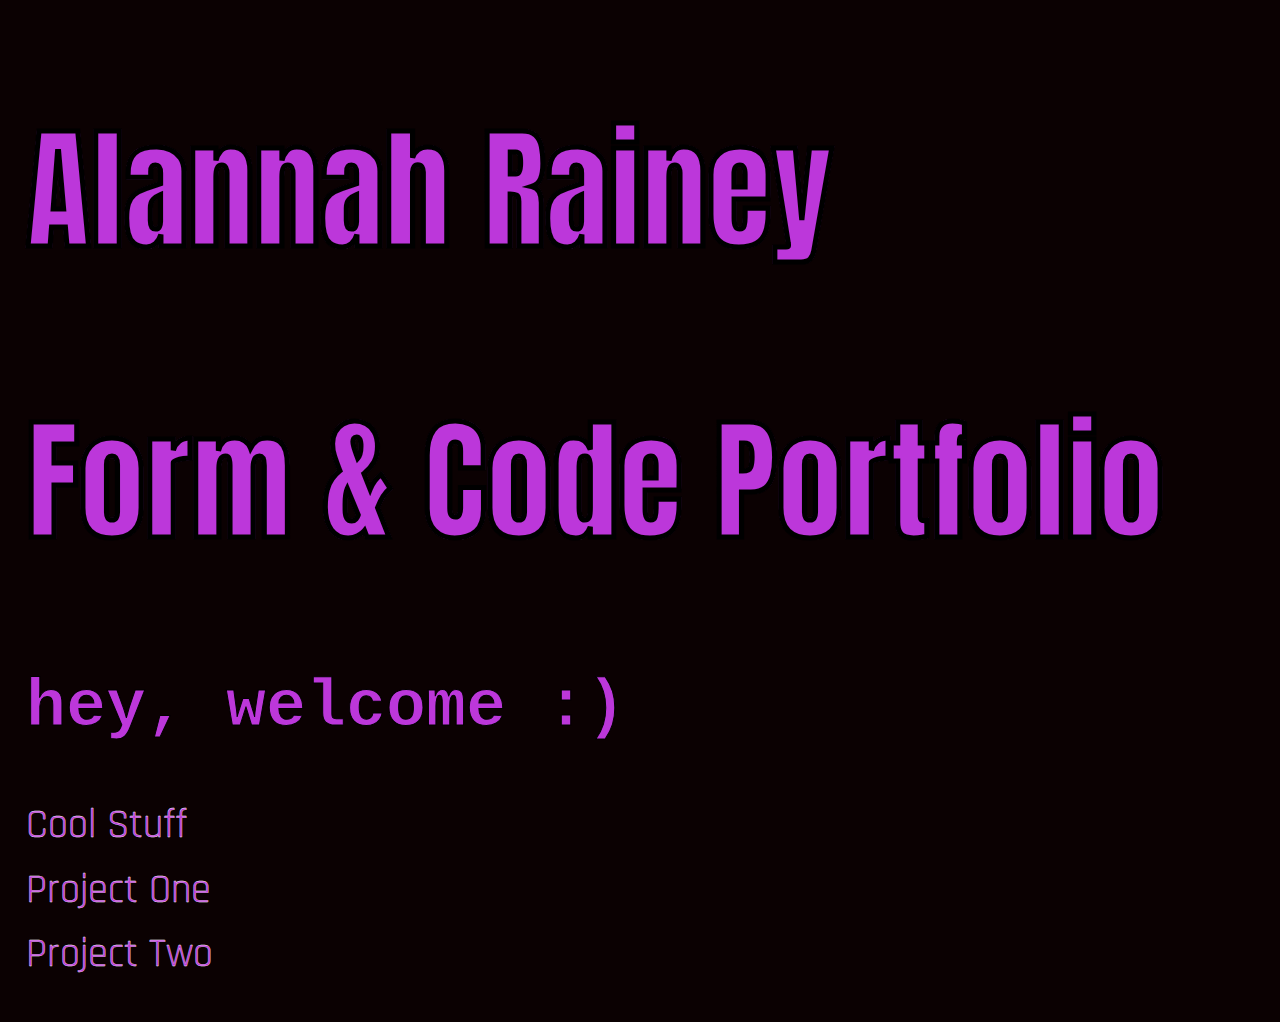
==== index.html @ 46a00bb4 "Add files via upload" ====
<!DOCTYPE html>
<html>
<head>
	<meta charset="utf-8">
	<meta name="viewport" content="width=device-width, initial-scale=1">
	<title>Alannah Rainey | Form & Code Portfolio</title>

<link rel="stylesheet" href="styleindex.css" />

    <script src="/script.js" defer></script>

	<link rel="preconnect" href="https://fonts.googleapis.com">
<link rel="preconnect" href="https://fonts.gstatic.com" crossorigin>
<link href="https://fonts.googleapis.com/css2?family=Anton&display=swap" rel="stylesheet">

<link rel="preconnect" href="https://fonts.googleapis.com">
<link rel="preconnect" href="https://fonts.gstatic.com" crossorigin>
<link href="https://fonts.googleapis.com/css2?family=Rajdhani&display=swap" rel="stylesheet">

</head>

<style>
	body {
		background-image: url('https://i.fbcd.co/products/resized/resized-750-500/d362b7d37acc8c1d290da35c507d6979800909438c8a9594bd1c022f12152826.jpg');
	}
</style>

<body>

	<h1>Alannah Rainey</h1>
	<h1>Form & Code Portfolio</h1>
	<h2>hey, welcome :)</h2>


	<ul>
		<li><a href="coolstuff.html">Cool Stuff</a></li>
		<li><a href="p1.html">Project One</a></li>
		<li><a href="p2.html">Project Two</a></li>


	</ul>

</body>
</html>
---- styleindex.css ----
/* CSS files add styling rules to your content */

body {
  font-family: monospace;
  margin: 2em;
  width: 100%;
  height: 100%;
background: rgb(11, 1, 2);
}

a{
  -webkit-text-stroke: 0.3px white;
  font-size: 40px;
  color: rgb(188, 55, 218);
   text-decoration: none;
}

a:hover {
  color: hotpink;
}



p{

   font-family: 'Rajdhani', sans-serif;
   color: black;
}

h1 {
 
   color: rgb(188, 55, 218);
  font-size: 100pt;
   font-family: 'Anton', sans-serif;
   -webkit-text-stroke: 1px black;
}
.special-h2{
  margin-top:0;
}
h2 {
  color: rgb(188, 55, 218);
  font-size: 50pt;
  -webkit-text-stroke: 1px black;
/*   margin-top:0; */
}

button {
  font-family: 'Rajdhani', sans-serif;
  background-color: black;
  border: none;
  color: white;
  padding: 10px 10px;
  width: 100%;
  /*   text-align: center; */
  text-decoration: none;
  display: inline-block;
  font-size: 16px;
  margin: 30px 2px;
  cursor: pointer;
}

p {
  font-size: 80pt;
  line-height: 18pt;
}

.left {
  width: 15%;
  padding: 1% 1% 1% 0;
  float: left;
  display: inline-block;
  /*   background-color: red; */
}

.center {
  width: 15%;
  padding: 1%;
  float: left;
  display: inline-block;
}

.right {
  width: 60%;
  padding: 1%;
  float: left;
  display: inline-block;
}

.nav {
  padding: 2%;
  width: 26%;
  height: 100%;
  display: inline-block;
  float: left;
  /*     background-color:red; */
}

.content {
  padding: 2%;
  width: 50%;
  display: inline-block;
  float: left;
  /*   background-color:yellow; */
}

ul {
  margin: 0;
  padding: 0;
}

li {
  color: rgb(188, 55, 218);
  font-family: 'Rajdhani', sans-serif;
  font-size: 10pt;
  -webkit-text-stroke: 1px black;
  list-style-type: none;
  padding-bottom: 1em;
}

li.bullet {
  list-style-type: "- ";
  margin: 1%;
  padding: 0;
}

li.bullet a {
  color: rgb(188, 55, 218);
}

li a {
  color: rgb(188, 55, 218);
  /*   text-decoration: none; */
}

iframe {
  margin: 0;
  padding: 0;
  border: none;
  width: 100%;
  /*   height: 400px; */
  display: inline-block;
  float: left;
  margin-bottom: 2%;
}

.full-width-box {
  width: 100%;
  margin-bottom: 2%;
  display: inline-block;
  float: left;
}

img {
  height: 400px;
  display: inline-block;
  float: left;
  margin-bottom: 2%;
  margin-right: 2%;
}

body .gist .gist-file {
  margin-bottom: 0;
  border: 1px dashed #adb5bd;
  border-radius: 0;
}

body .gist .gist-data {
  border-bottom: none;
  border-radius: 0;
  background-color: #f1f3f5;
}

body .gist .blob-wrapper {
  border-radius: 0;
}

body .gist .highlight {
  background-color: transparent;
  font-family: 'Rajdhani', sans-serif;
  font-size: 40px;
}

body .gist .highlight td {
  padding: 5px 15px !important;
  line-height: 1;
  font-family: inherit;
  font-size: inherit;
}

body .gist tr:first-child td {
  padding-top: 15px !important;
}

body .gist tr:last-child td {
  padding-bottom: 15px !important;
}

body .gist .blob-num {
  color: #ced4da;
  background-color: #495057;
  pointer-events: none;
}

body .gist .gist-meta {
  display: none;
}

.nav-link {
  font-size: 40px;
  line-height: 27px;
  cursor: pointer;
}
.nav-link a,
.nav-link a:visited {
  color: rgb(188, 55, 218);
  text-decoration: none;
}

#toggle {
  display: none;
}

@media only screen and (max-width: 600px) {
  body {
    font-family: 'Rajdhani', sans-serif;
    margin: 1%;
    width: 98%;
    height: 100%;
  }
  .nav {
    width: 100%;
  }
  .content {
    width: 100%;
    float: left;
  }

  img {
    width: 100%;
    height: auto;
  }
}

.myBox {
  /*   background: red; */

  padding-left: 10px;
  padding-right: 10px;
  padding-top: 10px;
  padding-bottom: 10px;

  margin-left: 10px;
  margin-right: 10px;
  margin-top: 10px;
  margin-bottom: 10px;

  border: 1px solid black;
}

.fullwidth {
  width: 100%;
  float: left;
}

.nav{
  display: none;
}
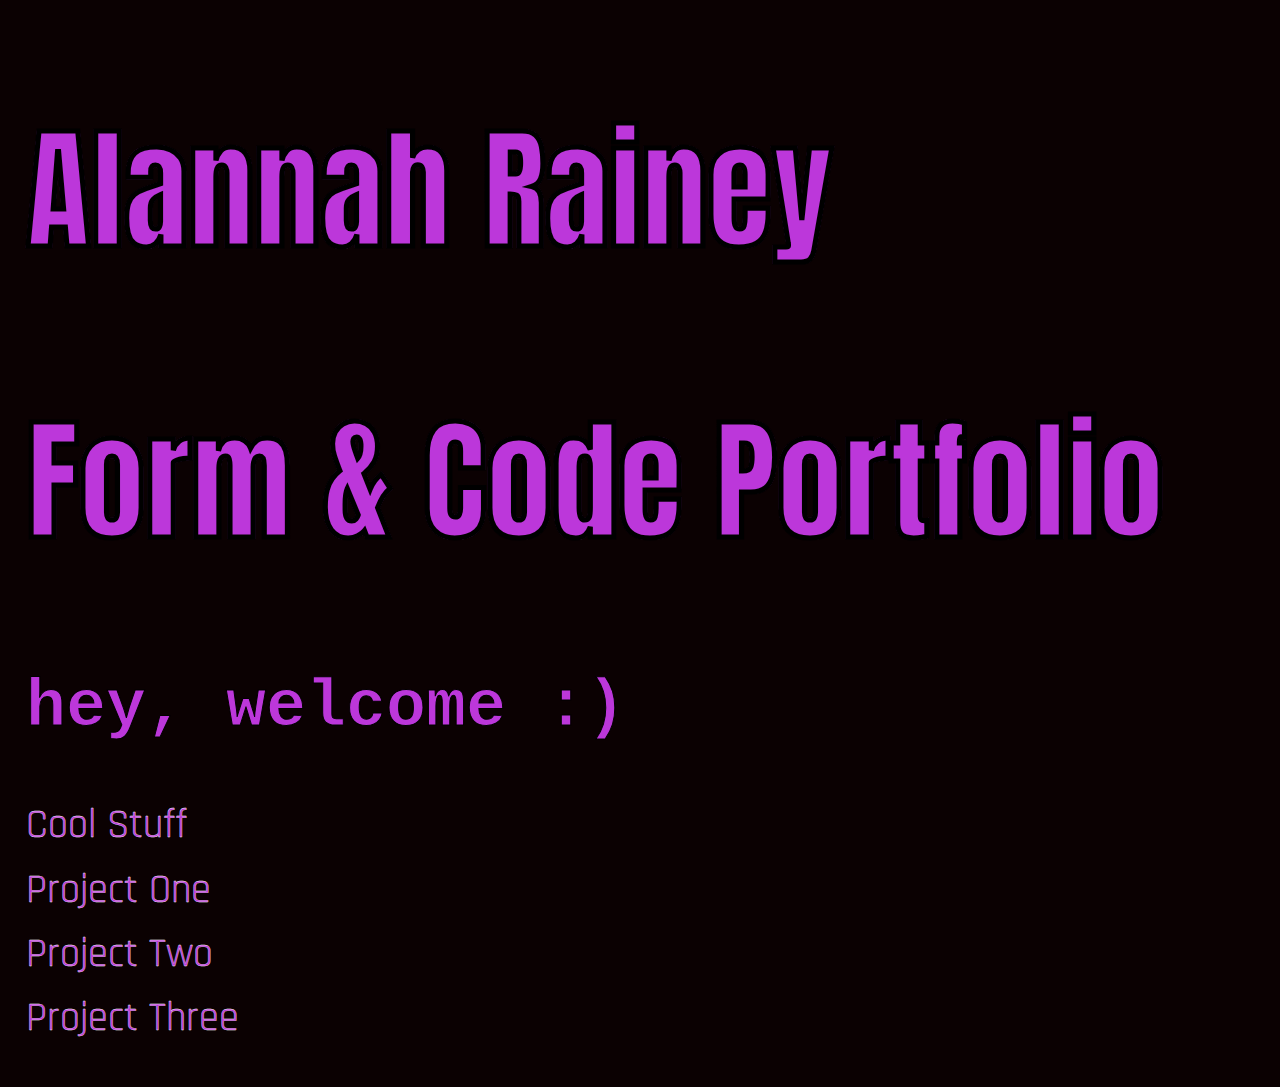
==== commit 1598d0c6: "Update index.html" ====
--- a/index.html
+++ b/index.html
@@ -22,6 +22,9 @@
 <style>
 	body {
 		background-image: url('https://i.fbcd.co/products/resized/resized-750-500/d362b7d37acc8c1d290da35c507d6979800909438c8a9594bd1c022f12152826.jpg');
+		background-repeat: no-repeat;
+		background-attachment:fixed;
+		background-size: cover;
 	}
 </style>
 
@@ -36,9 +39,10 @@
 		<li><a href="coolstuff.html">Cool Stuff</a></li>
 		<li><a href="p1.html">Project One</a></li>
 		<li><a href="p2.html">Project Two</a></li>
+		<li><a href="p3.html">Project Three</li>
 
 
 	</ul>
 
 </body>
-</html>+</html>
